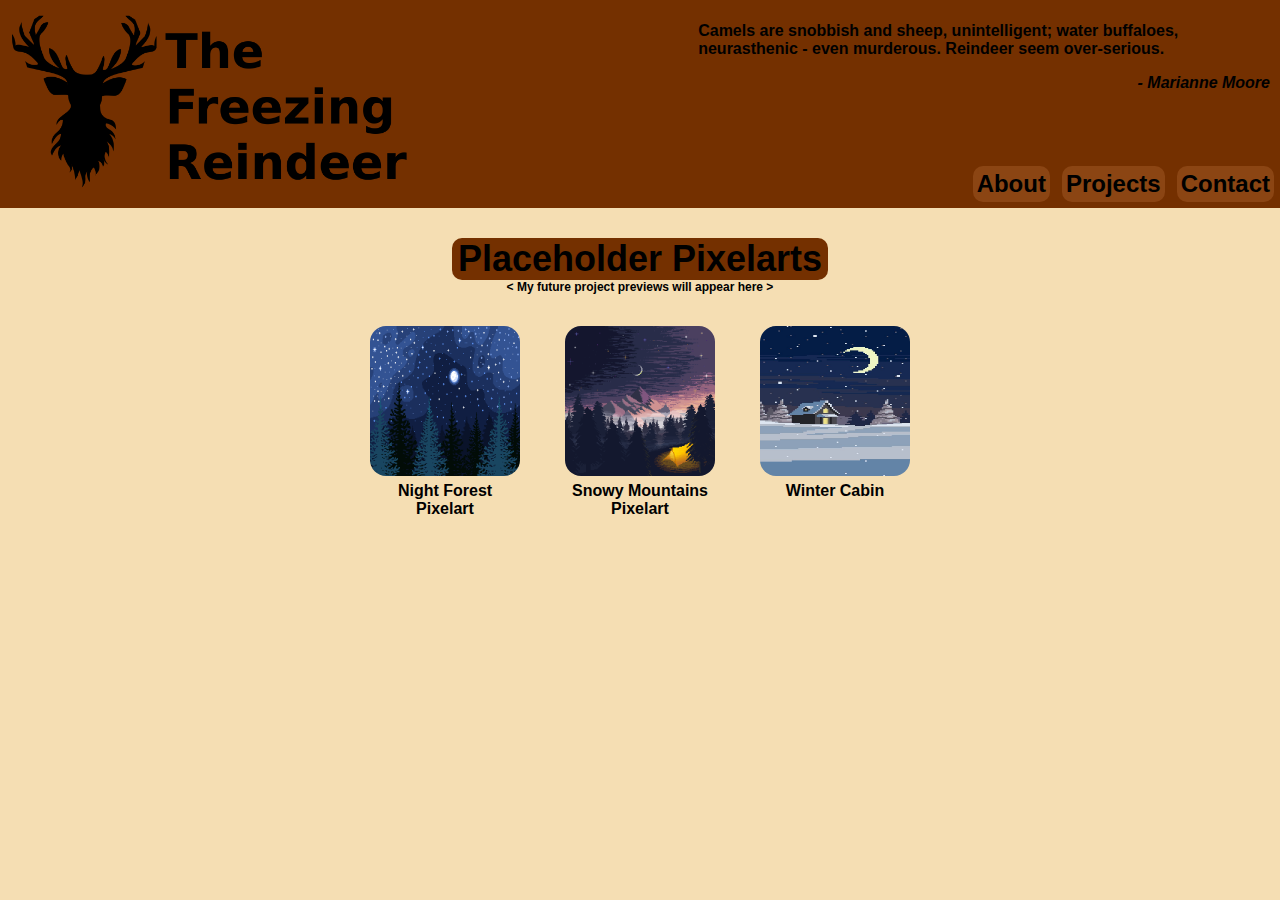
==== index.html @ 1d52ff7d "Fixed path to img src" ====
<!DOCTYPE html>
<html lang="en">
    
    <head>
        <meta charset="utf-8">
        <meta name="author" content="Kristof Kristo">
        <meta name="keywords" content="Experimental site, Portfolio, Kristof, Kristo, Kristof Kristo, HTML, CSS, JavaScript">
        <title>Home - The Freezing Reindeer</title>
        <link rel="stylesheet" href="styles.css">
        <link rel="icon" href="images/favicon.ico" type="image/icon type">
    </head>
    
    
    <body>
        <div class="header">
            <div class="header-logo">
                <a href="../index.html"><img src="images/headerlogo-deer.png"></a>
            </div>

            <div class="navbar">
                <div class="header-quote">
                    <p>
                        Camels are snobbish and sheep, unintelligent; water buffaloes, neurasthenic - even murderous. Reindeer seem over-serious.
                    </p>
                    <p id="pleft"><em>- Marianne Moore</em></p>
                </div>

                <div class="header-buttons">
                    <div class="hbut1"><a href="pages/contact.html">Contact</a></div>
                    <div class="hbut2"><a href="pages/projects.html">Projects</a></div>
                    <div class="hbut3"><a href="pages/about.html">About</a></div>
                </div>
            </div>

        </div>

        
        <div class="page-header">
          <div class="big-small-info">Placeholder Pixelarts</div>
          <div class="small-info"> < My future project previews will appear here > </div>  
        </div>



        <div class="contain-project-all">
            <div class="project-box">
                <div class="box-one"><img src="images/nightfor.png"></div>
                <div class="box-two"><img src="images/wintcamp.png"></div>
                <div class="box-three"><img src="images/winthouse.png"></div>
            </div>

            <div class="project-text">
                <div class="text-one">Night Forest Pixelart</div>
                <div class="text-two">Snowy Mountains Pixelart</div>
                <div class="text-three">Winter Cabin</div>
            </div>
        </div>

    </body>
    
    
    
    
</html>
---- styles.css ----
body {
    margin: 0;
    padding: 0;
    background-color: wheat;
    font-family: sans-serif, arial;
}

.header {
    max-height: auto;
    max-width: auto;
    background-color: rgb(116, 48, 0);
    padding: 2px;
    display: flex;
    min-width: auto;
    gap: 10px;
    justify-content: space-between;
}

/* Header Left Side */
.header img {
    max-height: 200px;
    min-height: 100px;
}


/* Header Right Side */
.navbar {
    display: flex;
    flex-direction: column;
    padding: 4px;
    gap: 6px;
    max-height: 200px;
    justify-content: space-between;

}

.header-quote {
    padding-left: 30%;
    max-height: 100px;
    font-weight: 700;
    
}
#pleft {
    text-align: right;
    padding-right: 4px;
}

.header-buttons {
    display: flex;
    max-height: 100px;
    flex-direction: row-reverse;
    gap: 12px;
}
.header-buttons a {
    color: inherit;
    text-decoration: inherit;
}
.hbut1, .hbut2, .hbut3 {
    background-color: saddlebrown;
    color: black;
    padding: 4px;
    border-radius: 10px;
    font-weight: 700;
    font-size: 24px;
}

/* Main page content*/
.page-header {
    display: flex;
    justify-content:center;
    flex-direction: column;
    align-self: center;
    padding-top: 30px;
    padding-bottom: 30px;
    font-size: 36px;
    font-weight: 700;
}
.big-small-info {
    align-self: center;
    border-radius: 10px;
    background-color: rgb(116, 48, 0);
    padding-left: 6px;
    padding-right: 6px;
}
.small-info {
    align-self: center;
    font-size: 12px;
}
.contain-project-all {
    display: flex;
    flex-direction: column;
    justify-content: center;
}
.project-box {
    display: flex;
    justify-content: center;
    max-height: auto;
    max-width: auto;
    padding: 2px;
    gap: 45px;
    min-width: auto;
}
.project-box img {
    height: 150px;
    width: 150px;
    border-radius: 16px;
}
.project-text {
    display: flex;
    justify-content: center;
    gap: 45px;
}
.project-text div {
    display: flex;
    align-self: stretch;
    justify-content: center;
    width:  150px;
    text-align: center;
    font-weight: 600;
}
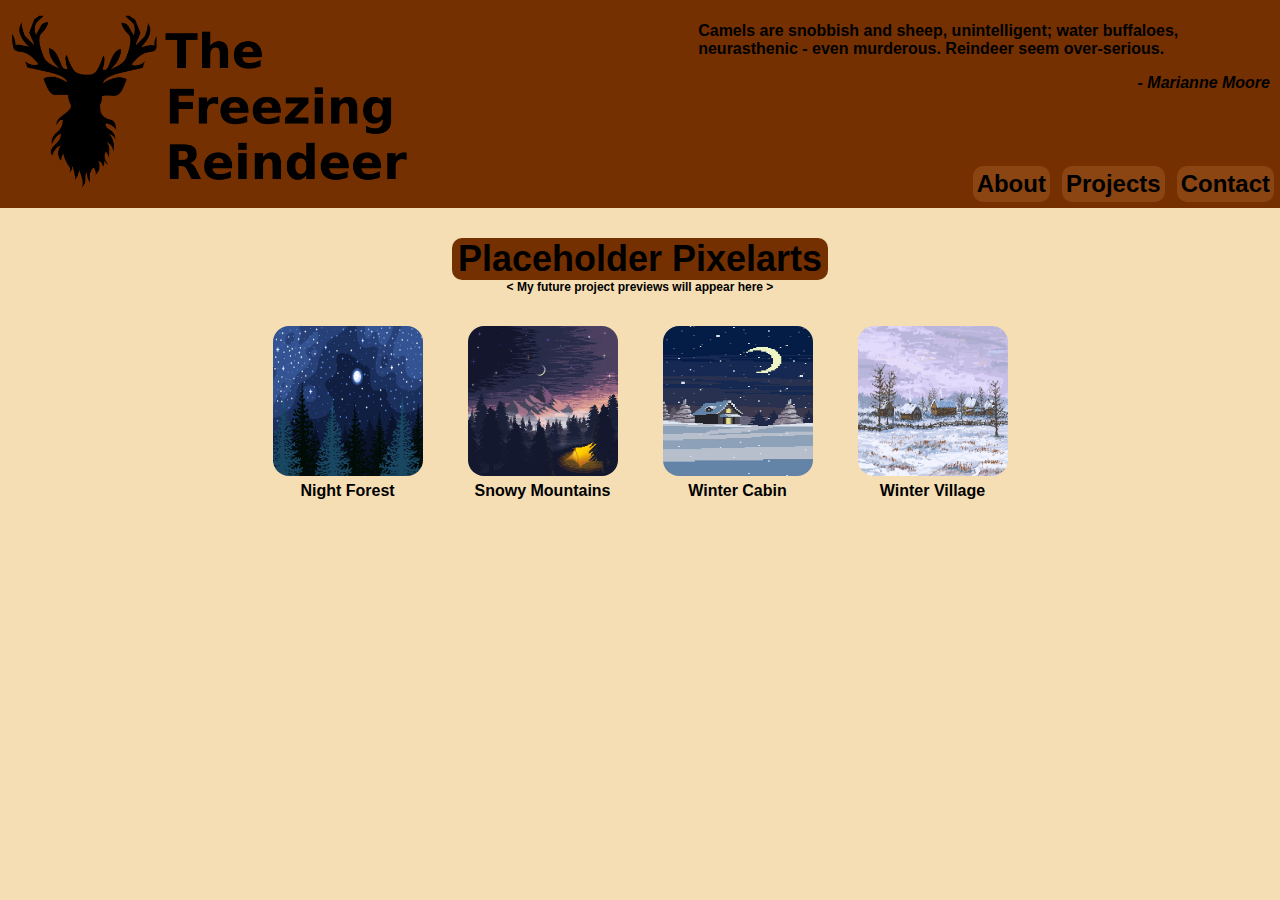
==== commit 2af7f2d7: "Added new pixelart" ====
--- a/index.html
+++ b/index.html
@@ -3,6 +3,7 @@
     
     <head>
         <meta charset="utf-8">
+        <meta name="viewport" content="width=device-width, initial-scale=1.0">
         <meta name="author" content="Kristof Kristo">
         <meta name="keywords" content="Experimental site, Portfolio, Kristof, Kristo, Kristof Kristo, HTML, CSS, JavaScript">
         <title>Home - The Freezing Reindeer</title>
@@ -47,12 +48,14 @@
                 <div class="box-one"><img src="images/nightfor.png"></div>
                 <div class="box-two"><img src="images/wintcamp.png"></div>
                 <div class="box-three"><img src="images/winthouse.png"></div>
+                <div class="box-four"><img src="images/wintvill.png"></div>
             </div>
 
             <div class="project-text">
-                <div class="text-one">Night Forest Pixelart</div>
-                <div class="text-two">Snowy Mountains Pixelart</div>
+                <div class="text-one">Night Forest</div>
+                <div class="text-two">Snowy Mountains</div>
                 <div class="text-three">Winter Cabin</div>
+                <div class="text-four">Winter Village</div>
             </div>
         </div>
 
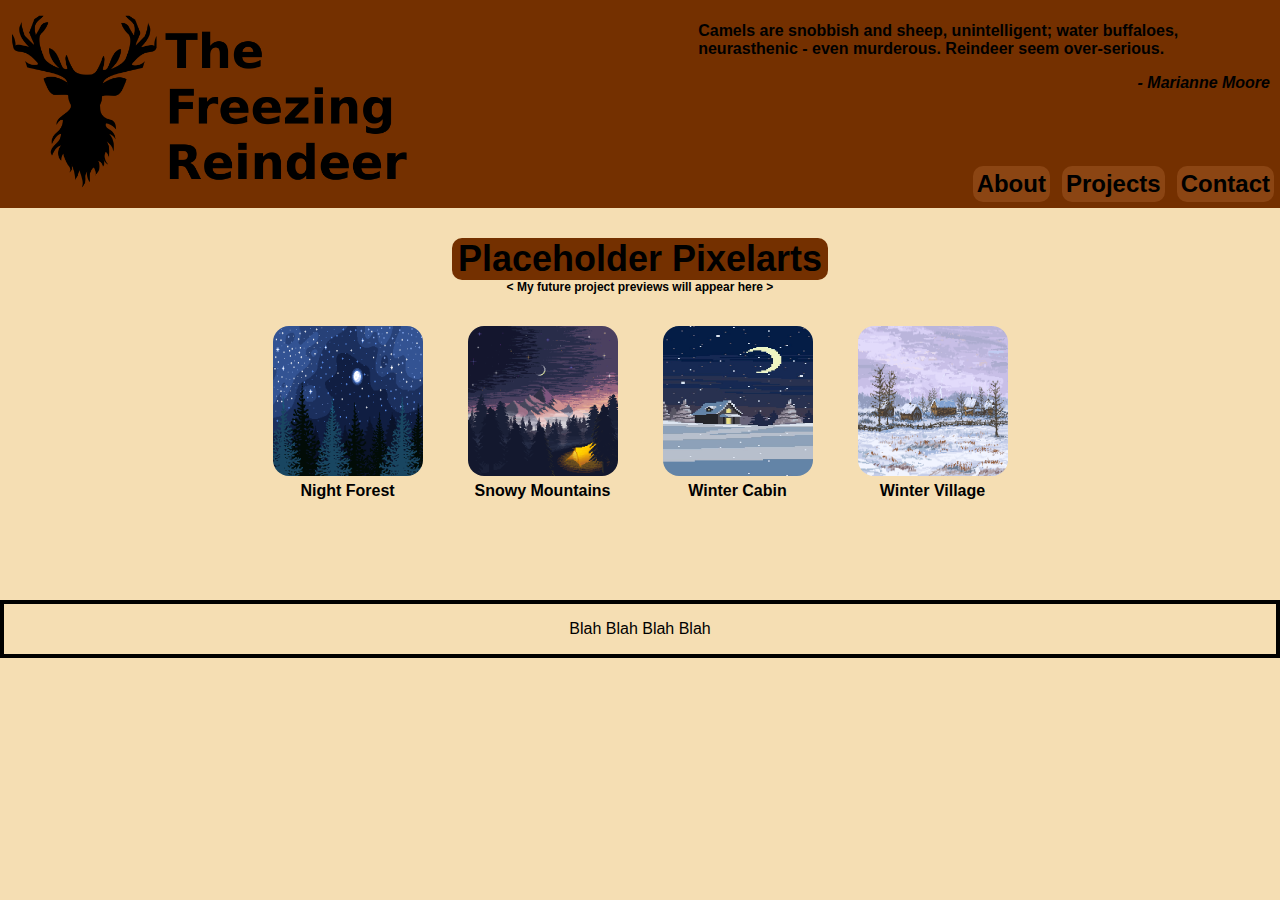
==== commit 733408a4: "Added content and Edited style" ====
--- a/index.html
+++ b/index.html
@@ -3,7 +3,6 @@
     
     <head>
         <meta charset="utf-8">
-        <meta name="viewport" content="width=device-width, initial-scale=1.0">
         <meta name="author" content="Kristof Kristo">
         <meta name="keywords" content="Experimental site, Portfolio, Kristof, Kristo, Kristof Kristo, HTML, CSS, JavaScript">
         <title>Home - The Freezing Reindeer</title>
@@ -15,7 +14,7 @@
     <body>
         <div class="header">
             <div class="header-logo">
-                <a href="../index.html"><img src="images/headerlogo-deer.png"></a>
+                <a href="index.html"><img src="images/headerlogo-deer.png"></a>
             </div>
 
             <div class="navbar">
@@ -59,6 +58,18 @@
             </div>
         </div>
 
+        
+        
+        <div class="q-container">
+            <div class="q">
+                <p>Blah Blah Blah Blah</p>
+            </div>
+
+        </div>
+
+
+
+    
     </body>
     
     
--- a/styles.css
+++ b/styles.css
@@ -117,4 +117,11 @@
     width:  150px;
     text-align: center;
     font-weight: 600;
+}
+/* Main Page Bottom Content - not footer! - */
+.q-container {
+    display: flex;
+    border: 4px solid black;
+    margin-top: 100px;
+    justify-content: center;
 }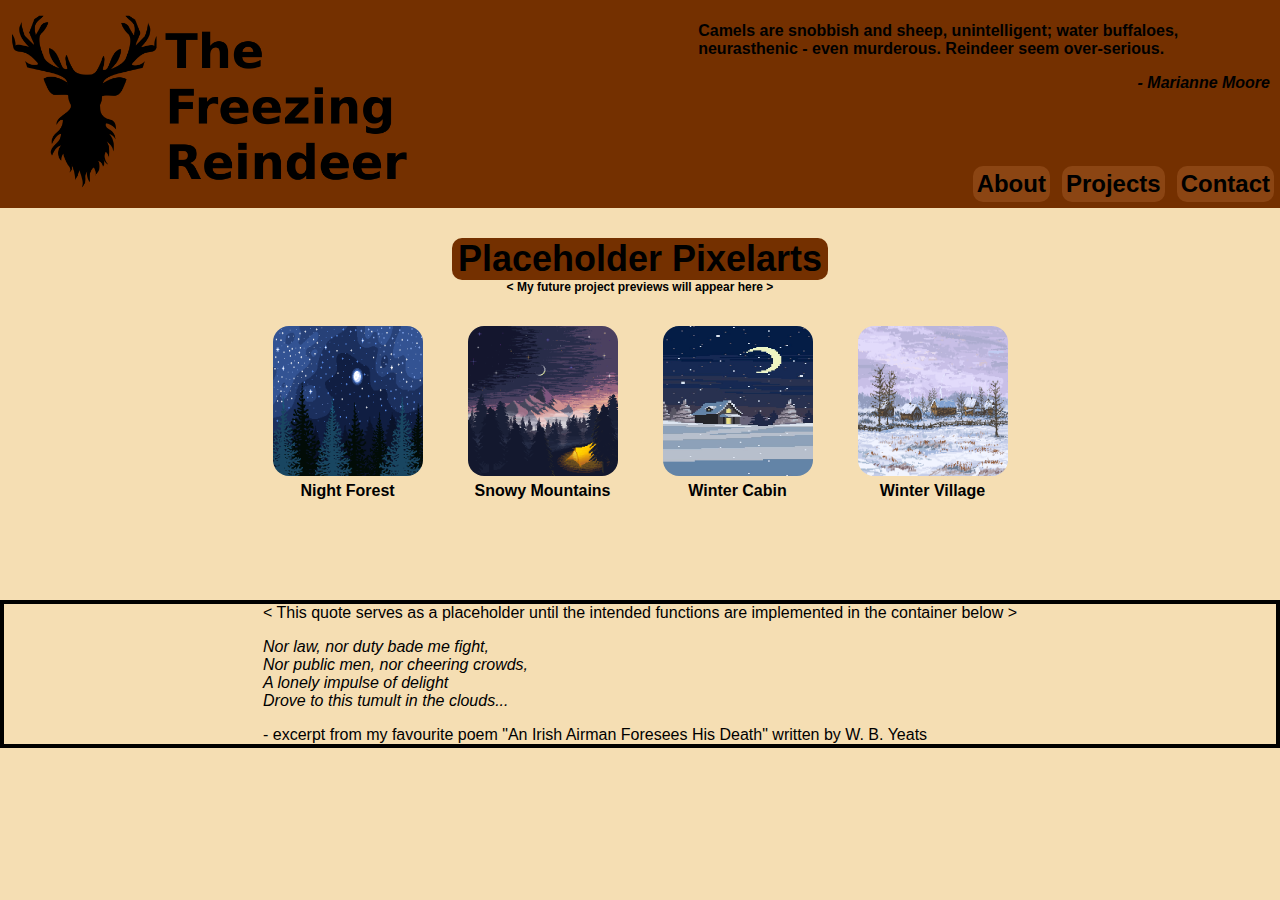
==== commit 45b8efcb: "Added new content" ====
--- a/index.html
+++ b/index.html
@@ -59,10 +59,17 @@
         </div>
 
         
-        
+
         <div class="q-container">
             <div class="q">
-                <p>Blah Blah Blah Blah</p>
+                <div class="q-title1"> < This quote serves as a placeholder until the intended functions are implemented in the container below > </This> </div>
+                    <p>
+                       <em> Nor law, nor duty bade me fight, <br>
+                        Nor public men, nor cheering crowds, <br>
+                        A lonely impulse of delight <br>
+                        Drove to this tumult in the clouds...</em> 
+                    </p>
+                <div class="q-title2">- excerpt from my favourite poem "An Irish Airman Foresees His Death" written by W. B. Yeats</div>
             </div>
 
         </div>
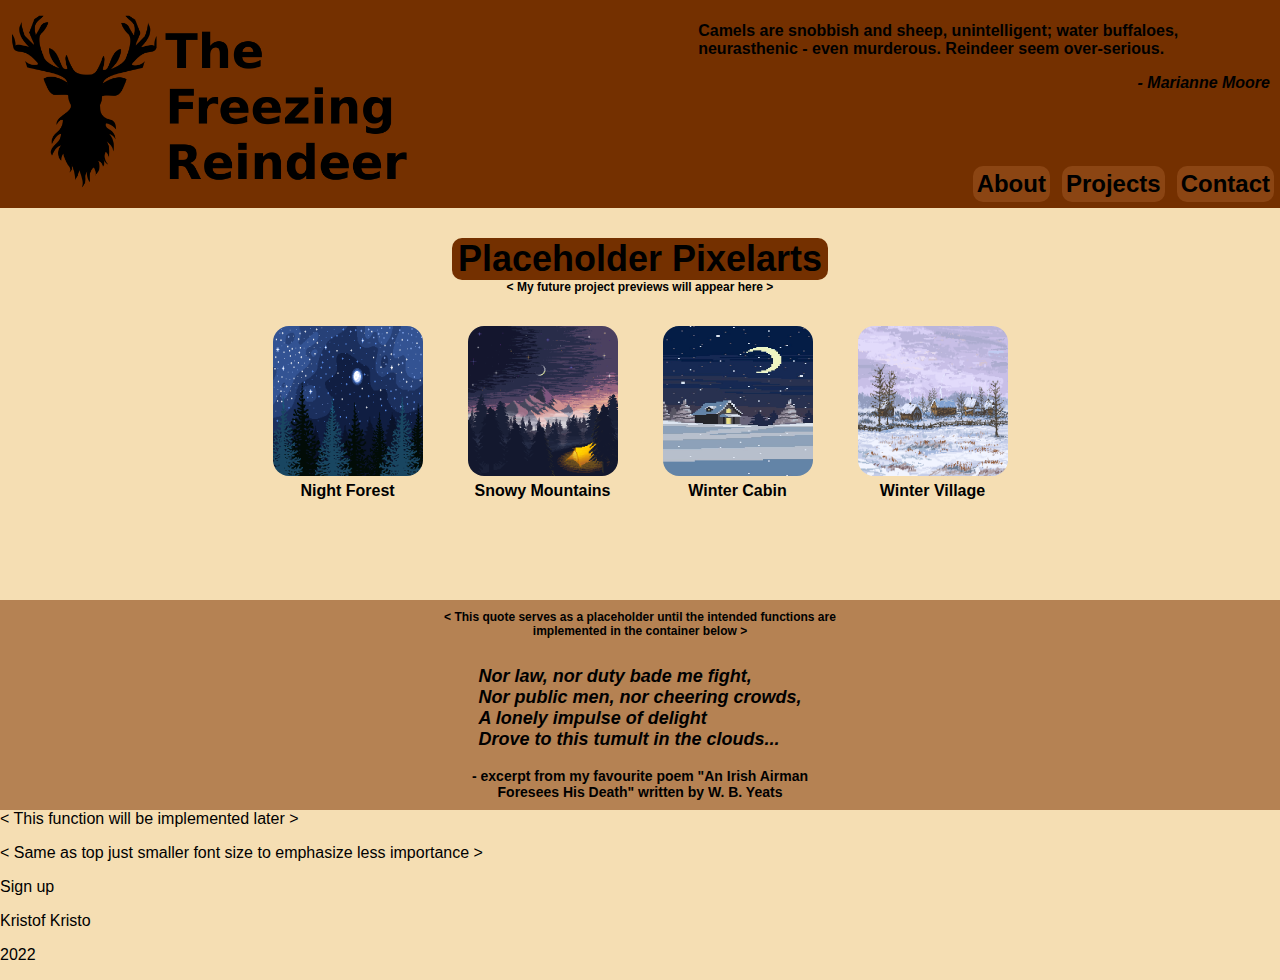
==== commit 65b83e12: "Added bottom section and footer" ====
--- a/index.html
+++ b/index.html
@@ -57,8 +57,8 @@
                 <div class="text-four">Winter Village</div>
             </div>
         </div>
+            
 
-        
 
         <div class="q-container">
             <div class="q">
@@ -76,6 +76,27 @@
 
 
 
+        <div class="contain-signup">
+            <div class="medium-signup">
+                <div class="signup-content">
+                    <div> < This function will be implemented later > <p>< Same as top just smaller font size to emphasize less importance ></p> </div>
+                </div>
+                <div class="signup-button">
+                    <div> Sign up </div>
+                </div>
+            </div>
+        </div>
+
+
+        <footer>
+            <div>
+                <p>Kristof Kristo</p>
+                <p>2022</p>
+            </div>
+        </footer>
+
+
+
     
     </body>
     
--- a/styles.css
+++ b/styles.css
@@ -121,7 +121,31 @@
 /* Main Page Bottom Content - not footer! - */
 .q-container {
     display: flex;
-    border: 4px solid black;
+    justify-content: center;
     margin-top: 100px;
     justify-content: center;
-}+    background-color: rgba(139, 69, 19, .6);
+}
+.q-container p {
+    display: flex;
+    justify-content: center;
+    width: 400px;
+    font-weight: 600;
+    font-size: 18px;
+}
+.q-title1 {
+    display: flex;
+    text-align: center;
+    width: 400px;
+    padding-top: 10px;
+    font-weight: 700;
+    padding-bottom: 10px;
+    font-size: 12px;
+}
+.q-title2 {
+    width: 400px;
+    font-weight: 700;
+    font-size: 14px;
+    padding-bottom: 10px;
+    text-align: center;
+} 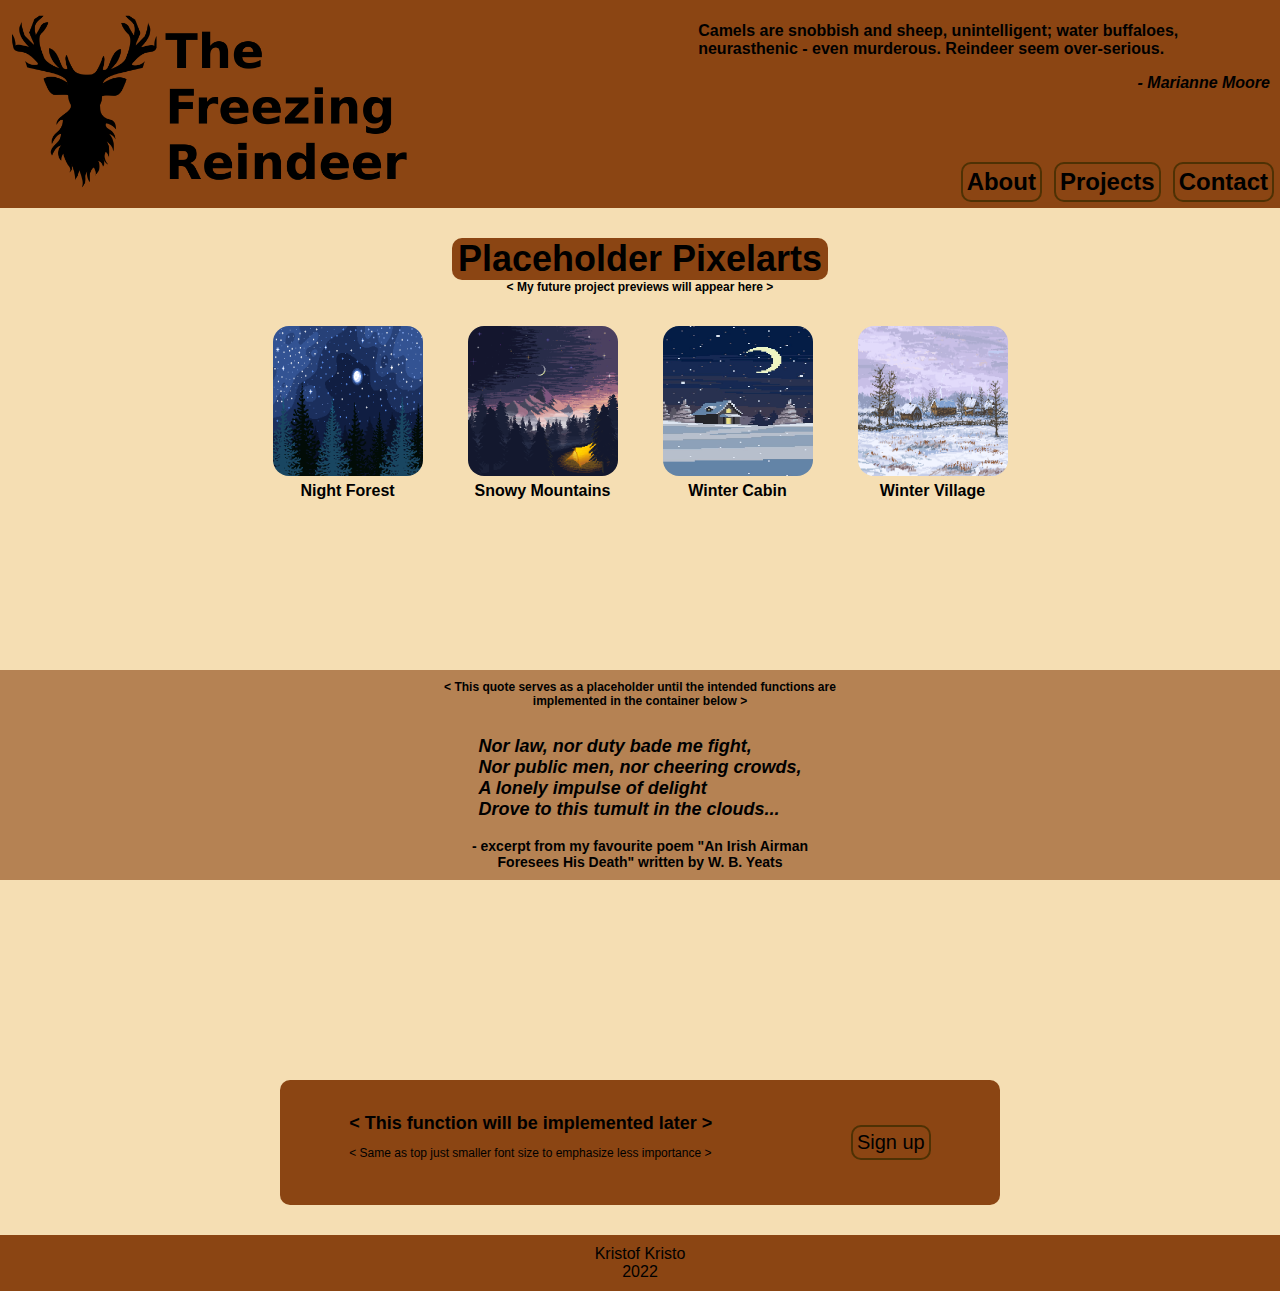
==== commit 2d74674c: "Fixed Colors" ====
--- a/index.html
+++ b/index.html
@@ -12,6 +12,7 @@
     
     
     <body>
+
         <div class="header">
             <div class="header-logo">
                 <a href="index.html"><img src="images/headerlogo-deer.png"></a>
@@ -97,7 +98,6 @@
 
 
 
-    
     </body>
     
     
--- a/styles.css
+++ b/styles.css
@@ -8,7 +8,7 @@
 .header {
     max-height: auto;
     max-width: auto;
-    background-color: rgb(116, 48, 0);
+    background-color: saddlebrown;
     padding: 2px;
     display: flex;
     min-width: auto;
@@ -62,9 +62,10 @@
     border-radius: 10px;
     font-weight: 700;
     font-size: 24px;
-}
-
-/* Main page content*/
+    border: 2px solid rgb(78, 49, 4);
+}
+
+/* Main Page Top Content*/
 .page-header {
     display: flex;
     justify-content:center;
@@ -78,7 +79,7 @@
 .big-small-info {
     align-self: center;
     border-radius: 10px;
-    background-color: rgb(116, 48, 0);
+    background-color: saddlebrown;
     padding-left: 6px;
     padding-right: 6px;
 }
@@ -118,11 +119,11 @@
     text-align: center;
     font-weight: 600;
 }
-/* Main Page Bottom Content - not footer! - */
+/* Main Page Center Content */
 .q-container {
     display: flex;
     justify-content: center;
-    margin-top: 100px;
+    margin-top: 170px;
     justify-content: center;
     background-color: rgba(139, 69, 19, .6);
 }
@@ -148,4 +149,56 @@
     font-size: 14px;
     padding-bottom: 10px;
     text-align: center;
-} +} 
+
+/* Main Page Bottom Content - not footer! - */
+.contain-signup {
+    display: flex;
+    justify-content: center;
+    align-self: center;
+    margin-top: 200px;
+}
+.medium-signup {
+    display: flex;
+    justify-content: space-around;
+    align-items: center;
+    border-radius: 10px;
+    background-color: saddlebrown;
+    height: 125px;
+    width: 720px;
+}
+.signup-content {
+    font-size: 18px;
+    font-weight: 700;
+}
+.signup-content p {
+    font-size: 12px;
+    font-weight: 100;
+}
+.signup-button {
+    background-color: saddlebrown;
+    color: black;
+    padding: 4px;
+    border-radius: 10px;
+    font-weight: 500;
+    font-size: 20px;
+    border: 2px solid rgb(78, 49, 4);
+}
+
+/* Footer */
+footer {
+    display: flex;
+    flex-direction: column;
+    justify-content: center;
+    align-items: center;
+    margin-top: 30px;
+    background-color: saddlebrown;
+}
+footer div {
+    margin-top: 10px;
+    margin-bottom: 10px;
+    text-align: center;
+}
+footer p {
+    margin: 0;
+}